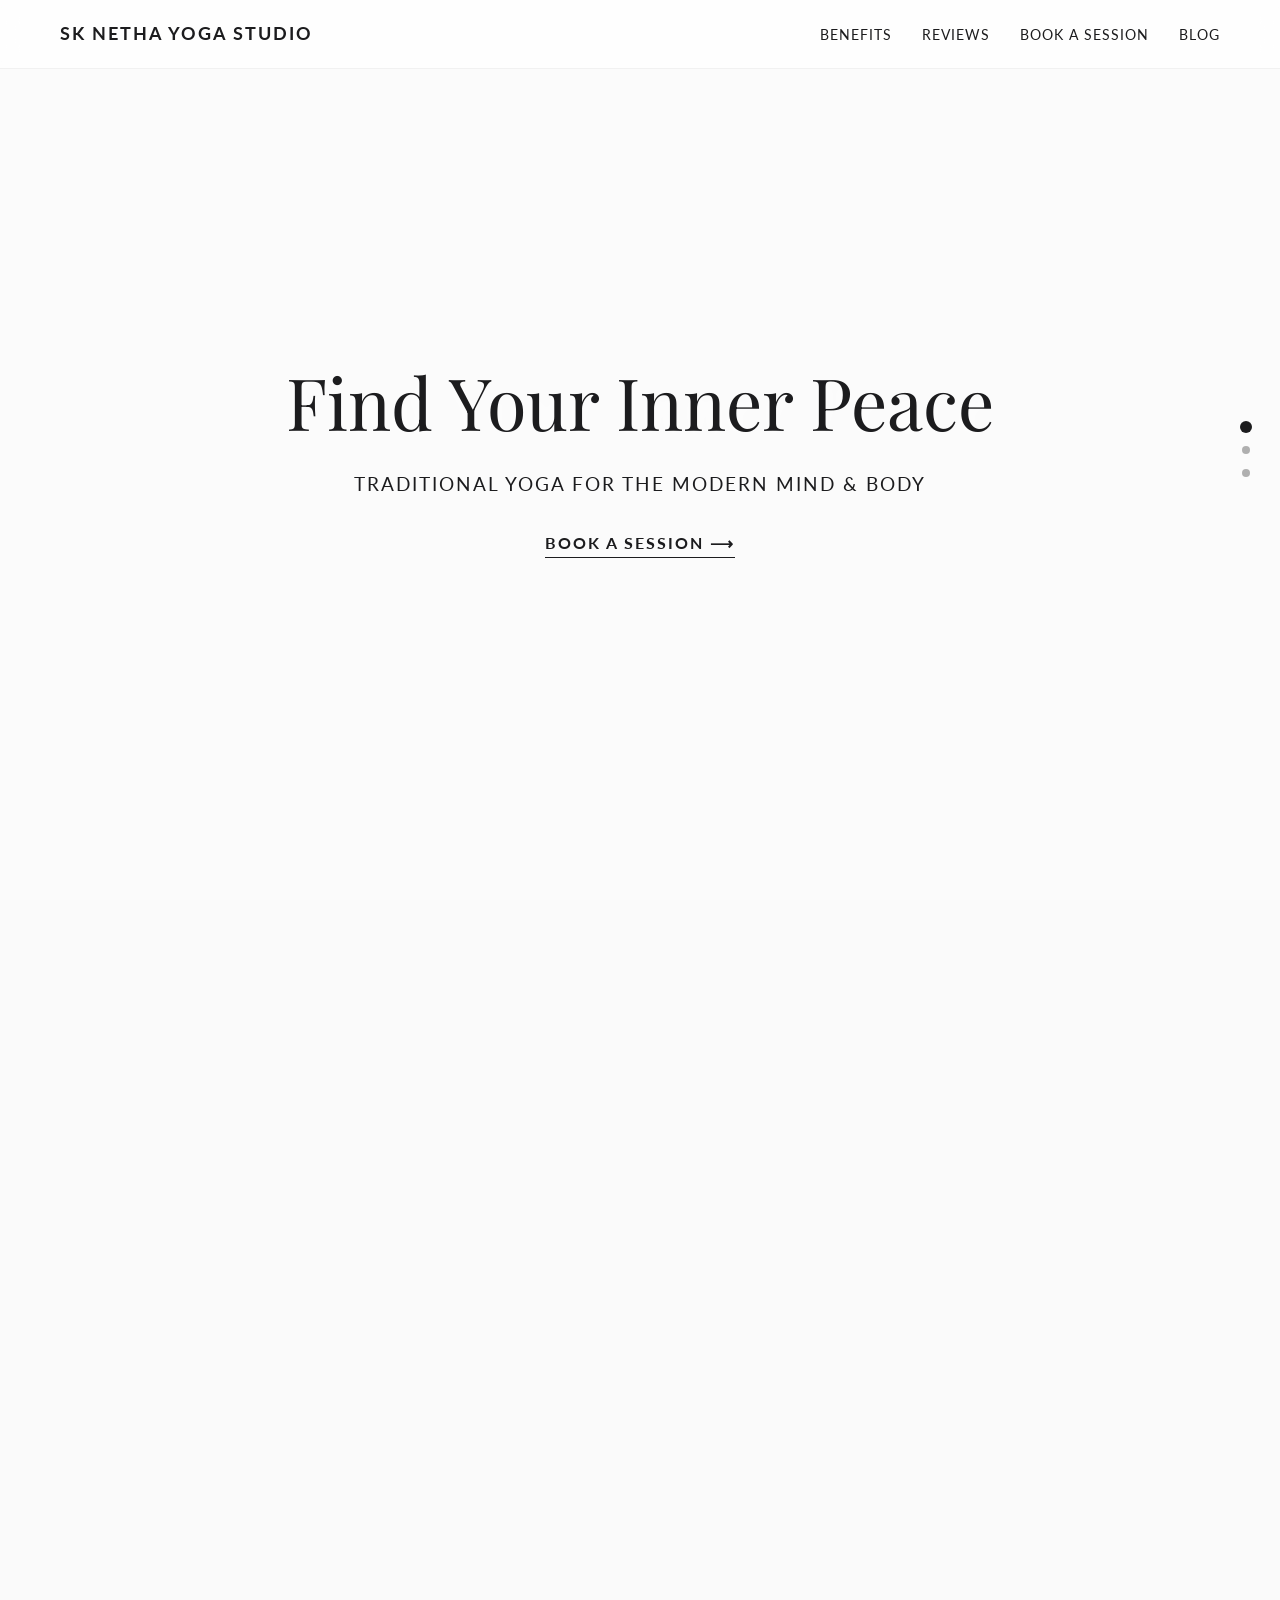
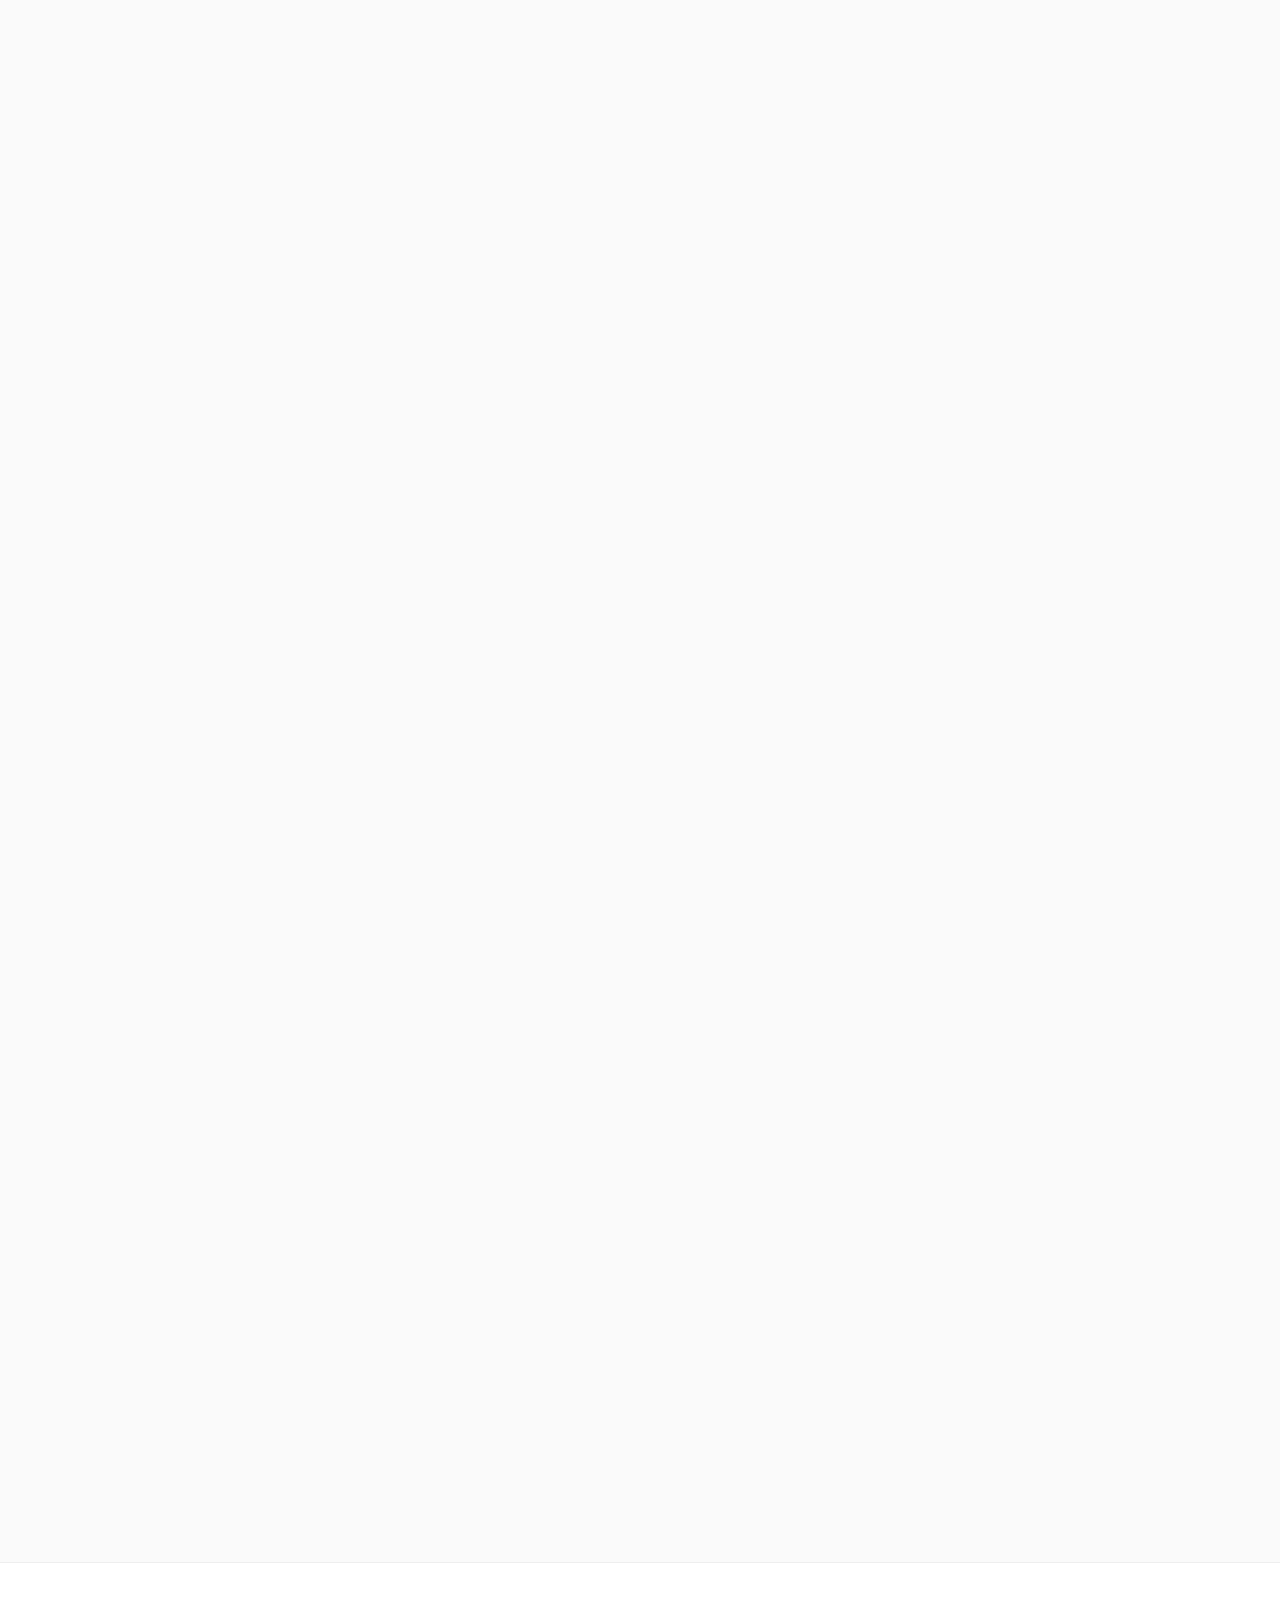
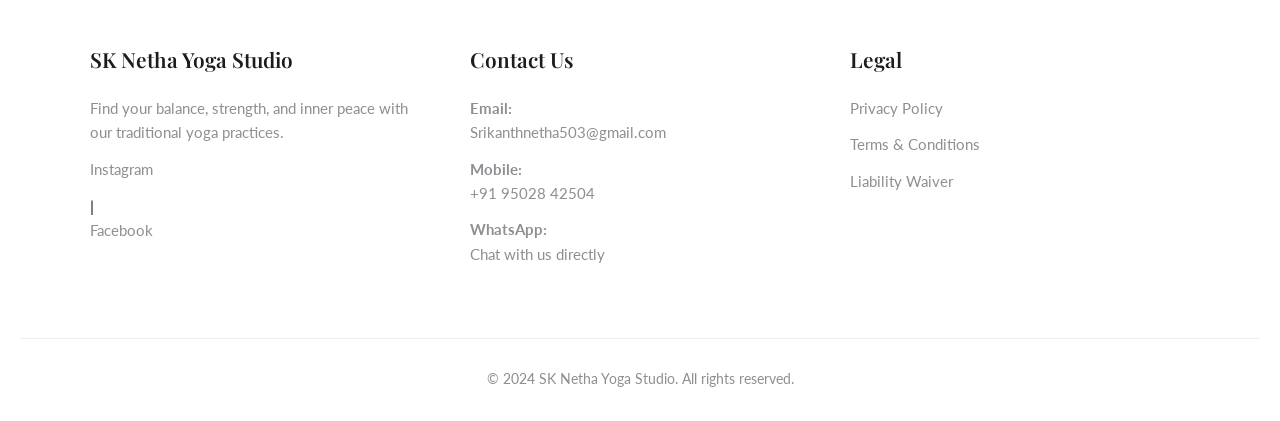
==== index.html @ 0319e9ea "Add files via upload" ====
<!DOCTYPE html>
<html lang="en">
<head>
    <meta charset="UTF-8">
    <meta name="viewport" content="width=device-width, initial-scale=1.0">
    <title>SK Netha Yoga Studio | Transform Your Life</title>
    <link rel="stylesheet" href="style.css">
    <!-- Elegant Fonts -->
    <link href="https://fonts.googleapis.com/css2?family=Lato:wght@300;400;700&family=Playfair+Display:ital,wght@0,400;0,600;1,400&display=swap" rel="stylesheet">
</head>
<body>

    <!-- iOS Style Glassmorphism Navigation -->
    <nav id="navbar">
        <div class="nav-container">
            <a href="index.html" class="logo">SK NETHA YOGA STUDIO</a>
            <div class="menu-toggle" id="mobile-menu">
                <span class="bar"></span>
                <span class="bar"></span>
                <span class="bar"></span>
            </div>
            <ul class="nav-menu">
                <li><a href="#benefits">Benefits</a></li>
                <li><a href="#reviews">Reviews</a></li>
                <!-- Direct WhatsApp Link -->
                <li><a href="https://wa.me/919502842504?text=Hi!%20I%20am%20interested%20in%20booking%20a%20yoga%20session." target="_blank">Book a Session</a></li>
                <li><a href="blog.html">Blog</a></li>
            </ul>
        </div>
    </nav>

    <!-- Clean Text-Only Hero Slideshow -->
    <header class="hero">
        <div class="slider">
            <div class="slide active" style="background-image: url('slide1.jpg');"></div>
            <div class="slide" style="background-image: url('slide2.jpg');"></div>
            <div class="slide" style="background-image: url('slide3.jpg');"></div>
        </div>
        <div class="hero-content fade-in-up">
            <h1>Find Your Inner Peace</h1>
            <p class="hero-subtitle">Traditional Yoga for the Modern Mind & Body</p>
            <!-- Direct WhatsApp Link -->
            <a href="https://wa.me/919502842504?text=Hi!%20I%20am%20interested%20in%20booking%20a%20yoga%20session." target="_blank" class="hero-text-link">Book a Session <span>&#10230;</span></a>
        </div>
        <!-- Slideshow Indicators -->
        <div class="slider-dots">
            <span class="dot active"></span>
            <span class="dot"></span>
            <span class="dot"></span>
        </div>
    </header>

    <!-- Benefits Section with Scroll Animation -->
    <section id="benefits" class="benefits-section reveal">
        <div class="section-container content-split">
            <div class="text-content">
                <span class="subtitle">Why Practice With Us</span>
                <h2>The Transformative Power of Yoga</h2>
                <p>Welcome to <strong>SK Netha Yoga Studio</strong>. Our practice is designed to serve practitioners of all levels. Whether you are a beginner or experienced, we ensure that each posture is done with accuracy, proper form, and mindful attention.</p>
                <br>
                <p><strong>Physical Wellbeing:</strong> Improve your flexibility, correct posture, resolve lower back issues, and build holistic strength through focused, gentle guidance.</p>
                <br>
                <p><strong>Mental Clarity:</strong> Reduce stress, find deep relaxation, and cultivate a serene, mindful connection between your mind and body.</p>
            </div>
            <div class="image-content">
                <img src="benefits-img.jpg" alt="Yoga Practice Benefits" class="rounded-img shadow">
            </div>
        </div>
    </section>

    <!-- Booking CTA Section (Direct WhatsApp Integration) -->
    <section id="book" class="booking-cta reveal" style="background-image: linear-gradient(rgba(0,0,0,0.4), rgba(0,0,0,0.4)), url('booking-bg.jpg');">
        <div class="cta-content glass-card">
            <h2>Ready to Start Your Journey?</h2>
            <p>Book a private session or join our upcoming online/offline batches directly through WhatsApp.</p>
            <!-- Direct WhatsApp Link -->
            <a href="https://wa.me/919502842504?text=Hi!%20I%20am%20interested%20in%20booking%20a%20yoga%20session%20at%20SK%20Netha%20Yoga%20Studio." target="_blank" class="btn-whatsapp">
                <svg viewBox="0 0 24 24" width="24" height="24" fill="currentColor"><path d="M17.472 14.382c-.297-.149-1.758-.867-2.03-.967-.273-.099-.471-.148-.67.15-.197.297-.767.966-.94 1.164-.173.199-.347.223-.644.075-.297-.15-1.255-.463-2.39-1.475-.888-.788-1.487-1.761-1.663-2.059-.173-.297-.018-.458.13-.606.134-.133.298-.347.446-.52.149-.174.198-.298.298-.497.099-.198.05-.371-.025-.52-.075-.149-.669-1.612-.916-2.207-.242-.579-.487-.5-.669-.51-.173-.008-.371-.01-.57-.01-.198 0-.52.074-.792.372-.272.297-1.04 1.016-1.04 2.479 0 1.462 1.065 2.875 1.213 3.074.149.198 2.096 3.2 5.077 4.487.709.306 1.262.489 1.694.625.712.227 1.36.195 1.871.118.571-.085 1.758-.719 2.006-1.413.248-.694.248-1.289.173-1.413-.074-.124-.272-.198-.57-.347m-5.421 7.403h-.004a9.87 9.87 0 01-5.031-1.378l-.361-.214-3.741.982.998-3.648-.235-.374a9.86 9.86 0 01-1.51-5.26c.001-5.45 4.436-9.884 9.888-9.884 2.64 0 5.122 1.03 6.988 2.898a9.825 9.825 0 012.893 6.994c-.003 5.45-4.437 9.884-9.885 9.884m8.413-18.297A11.815 11.815 0 0012.05 0C5.495 0 .16 5.335.157 11.892c0 2.096.547 4.142 1.588 5.945L.057 24l6.305-1.654a11.882 11.882 0 005.683 1.448h.005c6.554 0 11.89-5.335 11.893-11.893a11.821 11.821 0 00-3.48-8.413z"/></svg>
                Book via WhatsApp
            </a>
        </div>
    </section>

    <!-- Reviews Section (iOS Horizontal Snap Scroll) -->
    <section id="reviews" class="reviews-section reveal">
        <div class="section-container">
            <span class="subtitle" style="text-align: center;">Student Stories</span>
            <h2 style="text-align: center;">What Our Community Says</h2>
            
            <div class="reviews-slider">
                <!-- Review 1 -->
                <div class="review-card">
                    <div class="stars">★★★★★</div>
                    <p>"I've been training with Srikanth Netha for a while now, and I couldn't be happier. Each session is the perfect balance of challenge and relaxation, and it has helped me improve both physically and mentally. I practiced maternity yoga here, and it made a real difference in my normal delivery. Highly recommend!"</p>
                    <h4>— Deepthi Voruganti</h4>
                </div>

                <!-- Review 2 -->
                <div class="review-card">
                    <div class="stars">★★★★★</div>
                    <p>"I'm writing this review to express my heartfelt appreciation for Srikanth, an exceptional yoga teacher whose dedication and genuine passion for traditional yoga are truly inspiring. Whether you're a beginner or experienced practitioner, he ensures that each posture is done with accuracy and proper form. A hidden gem!"</p>
                    <h4>— Prithima Reddy Mosaly</h4>
                </div>

                <!-- Review 3 -->
                <div class="review-card">
                    <div class="stars">★★★★★</div>
                    <p>"Srikanth from SK Netha Yoga Studio is an outstanding teacher—knowledgeable, patient, and incredibly inspiring. He provides clear guidance, offers modifications for all levels, and ensures that every student feels comfortable and supported. He conducts both online and offline classes. His passion shines through."</p>
                    <h4>— Geetha Honey</h4>
                </div>

                <!-- Review 4 -->
                <div class="review-card">
                    <div class="stars">★★★★★</div>
                    <p>"Wonderful yoga classes! The teacher explains each asana clearly, teaches with great patience, and gives focused attention to every single student. At first, I thought group classes wouldn't have much individual attention, but I was wrong—he observes everyone and corrects postures gently."</p>
                    <h4>— Karthik Shivarathri</h4>
                </div>

                <!-- Review 5 -->
                <div class="review-card">
                    <div class="stars">★★★★★</div>
                    <p>"I have started practicing yoga with Srikanth online and had been an amazing experience with a lot of my lower back issues now being resolved. The consistency of class and attention to detail by each student is helping fix any yoga practice defects. I am attending remotely from the US. 6 stars!"</p>
                    <h4>— Ram Nimma</h4>
                </div>

                <!-- Review 6 -->
                <div class="review-card">
                    <div class="stars">★★★★★</div>
                    <p>"I've been attending this yoga class for a month now and it's been a truly enriching experience. The instructor is exceptional — he demonstrates each asana with precision and ensures we perform them correctly with gentle guidance. The ambience is serene and ideal for beginners seeking a mindful start."</p>
                    <h4>— Sai Pramodh Salugu</h4>
                </div>

                <!-- Review 7 -->
                <div class="review-card">
                    <div class="stars">★★★★★</div>
                    <p>"I've been practicing yoga since two months, but my expereince has been truly transformative. So thankful to my yoga master... not only the way he teaches but also he ensures every one to do it in a proper way. I'm so glad for my flexibility! The way he does massaging we feel too relaxed!!"</p>
                    <h4>— Nithya Putta</h4>
                </div>
            </div>
            <!-- Swipe indicator for mobile -->
            <p class="swipe-hint">Swipe to read more &#8594;</p>
        </div>
    </section>

    <!-- Footer with Full Contact Details -->
    <footer>
        <div class="footer-container">
            <div class="footer-col">
                <h3>SK Netha Yoga Studio</h3>
                <p>Find your balance, strength, and inner peace with our traditional yoga practices.</p>
                <div class="social-links mt-10">
                    <a href="#">Instagram</a> | <a href="#">Facebook</a>
                </div>
            </div>
            <div class="footer-col">
                <h3>Contact Us</h3>
                <!-- DIRECT EMAIL LINK -->
                <p><strong>Email:</strong> <a href="mailto:Srikanthnetha503@gmail.com">Srikanthnetha503@gmail.com</a></p>
                
                <!-- DIRECT PHONE CALL LINK -->
                <p><strong>Mobile:</strong> <a href="tel:+919502842504">+91 95028 42504</a></p>
                
                <!-- DIRECT WHATSAPP LINK -->
                <p><strong>WhatsApp:</strong> <a href="https://wa.me/919502842504?text=Hi!%20I%20have%20an%20inquiry%20about%20your%20classes." target="_blank">Chat with us directly</a></p>
            </div>
            <div class="footer-col legal">
                <h3>Legal</h3>
                <a href="#">Privacy Policy</a>
                <a href="#">Terms & Conditions</a>
                <a href="#">Liability Waiver</a>
            </div>
        </div>
        <div class="footer-bottom">
            <p>&copy; 2024 SK Netha Yoga Studio. All rights reserved.</p>
        </div>
    </footer>

    <script src="script.js"></script>
</body>
</html>
---- style.css ----
/* Color Palette & Variables (Soft iOS Aesthetic) */
:root {
    --bg-color: #FAFAFA; /* Very light iOS grey/white */
    --surface-color: #FFFFFF;
    --text-main: #1C1C1E; /* iOS dark text */
    --text-light: #8E8E93; /* iOS light text */
    --accent-blue: #8eb4be;
    --accent-pink: #d99c9c;
    --accent-green: #7D9771; /* Deepened slightly for contrast */
    --whatsapp-green: #25D366;
    --font-heading: 'Playfair Display', serif;
    --font-body: 'Lato', sans-serif;
}

/* Smooth Scrolling for entire page */
html {
    scroll-behavior: smooth;
}

* {
    margin: 0;
    padding: 0;
    box-sizing: border-box;
}

body {
    font-family: var(--font-body);
    color: var(--text-main);
    background-color: var(--bg-color);
    line-height: 1.6;
    overflow-x: hidden;
}

a {
    text-decoration: none;
    color: inherit;
}

.section-container {
    max-width: 1100px;
    margin: 0 auto;
    padding: 80px 20px;
}

/* --- Navigation (iOS Glassmorphism) --- */
nav {
    position: fixed;
    top: 0;
    width: 100%;
    z-index: 1000;
    background: rgba(255, 255, 255, 0.7);
    backdrop-filter: blur(15px); /* iOS Glass blur */
    -webkit-backdrop-filter: blur(15px);
    border-bottom: 1px solid rgba(0,0,0,0.05);
    transition: all 0.3s ease;
}

.nav-container {
    display: flex;
    justify-content: space-between;
    align-items: center;
    padding: 20px;
    max-width: 1200px;
    margin: 0 auto;
}

.logo {
    font-family: var(--font-body);
    letter-spacing: 2px;
    font-size: 1.1rem;
    font-weight: 700;
}

.nav-menu {
    display: flex;
    list-style: none;
}

.nav-menu li {
    margin-left: 30px;
}

.nav-menu a {
    font-size: 0.9rem;
    text-transform: uppercase;
    letter-spacing: 1px;
    transition: color 0.3s;
    font-weight: 400;
}

.nav-menu a:hover, .active-link {
    color: var(--accent-green);
}

/* Mobile Menu Hamburger */
.menu-toggle {
    display: none;
    cursor: pointer;
    flex-direction: column;
}

.bar {
    height: 2px;
    width: 25px;
    background-color: var(--text-main);
    margin: 3px 0;
    transition: 0.3s;
}

/* --- Hero Slideshow --- */
.hero {
    position: relative;
    height: 100vh; /* Full screen */
    display: flex;
    align-items: center;
    justify-content: center;
    overflow: hidden;
}

.slider {
    position: absolute;
    top: 0; left: 0; width: 100%; height: 100%;
}

.slide {
    position: absolute;
    top: 0; left: 0; width: 100%; height: 100%;
    background-size: cover;
    background-position: center;
    opacity: 0;
    transition: opacity 2s ease-in-out; /* Super smooth fade */
}

.slide::after {
    content: '';
    position: absolute;
    top:0; left:0; width:100%; height:100%;
    background: rgba(255,255,255,0.2); /* Slight overlay to make text pop */
}

.slide.active {
    opacity: 1;
}

.hero-content {
    position: relative;
    z-index: 10;
    text-align: center;
    padding: 40px;
}

.hero h1 {
    font-family: var(--font-heading);
    font-size: 4.5rem;
    color: var(--text-main);
    font-weight: 400;
    margin-bottom: 10px;
    text-shadow: 0 4px 15px rgba(255,255,255,0.8); /* Glow effect for readability */
}

.hero-subtitle {
    font-size: 1.2rem;
    letter-spacing: 2px;
    margin-bottom: 30px;
    color: var(--text-main);
    text-transform: uppercase;
    text-shadow: 0 2px 10px rgba(255,255,255,0.8);
}

/* Elegant Text Link instead of bulky button */
.hero-text-link {
    font-size: 1rem;
    letter-spacing: 2px;
    color: var(--text-main);
    text-transform: uppercase;
    font-weight: 700;
    border-bottom: 1px solid var(--text-main);
    padding-bottom: 5px;
    transition: all 0.3s;
}

.hero-text-link:hover {
    color: var(--accent-green);
    border-bottom-color: var(--accent-green);
}

.slider-dots {
    position: absolute;
    right: 30px;
    top: 50%;
    transform: translateY(-50%);
    display: flex;
    flex-direction: column;
    gap: 15px;
    z-index: 10;
}

.dot {
    width: 8px;
    height: 8px;
    background-color: rgba(0,0,0,0.3);
    border-radius: 50%;
    cursor: pointer;
    transition: all 0.3s;
}

.dot.active {
    background-color: var(--text-main);
    transform: scale(1.5);
}

/* --- Global Utilities & Animations --- */
.rounded-img {
    border-radius: 20px; /* iOS rounded corners */
}
.shadow {
    box-shadow: 0 20px 40px rgba(0,0,0,0.08); /* Soft iOS shadow */
}

h2 {
    font-family: var(--font-heading);
    font-size: 2.8rem;
    font-weight: 400;
    color: var(--accent-green);
    margin-bottom: 20px;
}

.subtitle {
    display: block;
    font-family: var(--font-body);
    text-transform: uppercase;
    letter-spacing: 2px;
    color: var(--text-light);
    font-size: 0.9rem;
    margin-bottom: 15px;
}

/* Scroll Reveal Animation Classes */
.reveal {
    opacity: 0;
    transform: translateY(40px);
    transition: all 1s cubic-bezier(0.25, 0.46, 0.45, 0.94); /* Smooth iOS curve */
}
.reveal.active {
    opacity: 1;
    transform: translateY(0);
}

/* --- Benefits Section --- */
.content-split {
    display: grid;
    grid-template-columns: 1fr 1fr;
    gap: 60px;
    align-items: center;
}

.text-content p {
    color: var(--text-light);
    font-size: 1.1rem;
    line-height: 1.8;
}

.image-content img {
    width: 100%;
    height: auto;
}

/* --- Reviews Section (iOS Horizontal Snap) --- */
.reviews-section {
    background-color: #F4EFEA;
    padding-bottom: 100px;
}

.reviews-slider {
    display: flex;
    overflow-x: auto;
    scroll-snap-type: x mandatory; /* iOS native swiping feel */
    gap: 20px;
    padding: 40px 0 20px;
    -webkit-overflow-scrolling: touch; /* Smooth momentum scroll on iOS */
    scrollbar-width: none; /* Firefox */
}

.reviews-slider::-webkit-scrollbar {
    display: none; /* Hide scrollbar Chrome/Safari */
}

.review-card {
    min-width: 320px;
    max-width: 350px;
    background: var(--surface-color);
    padding: 30px;
    border-radius: 20px;
    scroll-snap-align: start; /* Snaps perfectly into place */
    box-shadow: 0 10px 30px rgba(0,0,0,0.04);
    display: flex;
    flex-direction: column;
    justify-content: space-between;
}

.stars {
    color: #FFD700;
    font-size: 1.2rem;
    margin-bottom: 15px;
    letter-spacing: 2px;
}

.review-card p {
    font-style: italic;
    color: var(--text-light);
    font-size: 1rem;
    line-height: 1.6;
    margin-bottom: 20px;
}

.review-card h4 {
    font-family: var(--font-heading);
    color: var(--text-main);
    font-size: 1.1rem;
    font-weight: 600;
}

.swipe-hint {
    text-align: center;
    color: var(--text-light);
    font-size: 0.85rem;
    margin-top: 10px;
    display: none; /* Hidden on desktop */
}

/* --- Booking CTA Section --- */
.booking-cta {
    padding: 120px 20px;
    display: flex;
    justify-content: center;
    align-items: center;
    background-size: cover;
    background-position: center;
    background-attachment: fixed; /* Parallax */
}

.glass-card {
    background: rgba(255, 255, 255, 0.15);
    backdrop-filter: blur(20px);
    -webkit-backdrop-filter: blur(20px);
    padding: 50px;
    border-radius: 30px;
    border: 1px solid rgba(255,255,255,0.3);
    text-align: center;
    max-width: 600px;
    box-shadow: 0 30px 60px rgba(0,0,0,0.2);
}

.glass-card h2 {
    color: white;
    font-size: 3rem;
}

.glass-card p {
    color: white;
    font-size: 1.2rem;
    margin-bottom: 40px;
}

.btn-whatsapp {
    display: inline-flex;
    align-items: center;
    gap: 10px;
    padding: 16px 35px;
    background-color: var(--whatsapp-green);
    color: white;
    font-weight: 700;
    border-radius: 50px; /* iOS pill button */
    text-transform: uppercase;
    letter-spacing: 1px;
    font-size: 0.9rem;
    transition: transform 0.3s, background 0.3s, box-shadow 0.3s;
    box-shadow: 0 10px 20px rgba(37, 211, 102, 0.3);
}

.btn-whatsapp:hover {
    background-color: #1DA851;
    transform: translateY(-3px);
    box-shadow: 0 15px 25px rgba(37, 211, 102, 0.4);
}

/* --- Footer --- */
footer {
    background-color: var(--surface-color);
    padding: 80px 20px 30px;
    border-top: 1px solid #eee;
}

.footer-container {
    max-width: 1100px;
    margin: 0 auto;
    display: grid;
    grid-template-columns: repeat(3, 1fr);
    gap: 40px;
    margin-bottom: 60px;
}

.footer-col h3 {
    font-family: var(--font-heading);
    color: var(--text-main);
    font-weight: 600;
    font-size: 1.3rem;
    margin-bottom: 20px;
}

.footer-col p, .footer-col a {
    color: var(--text-light);
    margin-bottom: 12px;
    display: block;
    font-size: 0.95rem;
    transition: color 0.3s;
}

.footer-col a:hover {
    color: var(--accent-green);
}

.footer-bottom {
    text-align: center;
    border-top: 1px solid #eee;
    padding-top: 30px;
    color: var(--text-light);
    font-size: 0.85rem;
}

/* --- Mobile Responsiveness --- */
@media (max-width: 768px) {
    .menu-toggle {
        display: flex;
    }
    
    .nav-menu {
        display: none;
        flex-direction: column;
        width: 100%;
        position: absolute;
        top: 60px;
        left: 0;
        background: rgba(255, 255, 255, 0.95);
        backdrop-filter: blur(20px);
        text-align: center;
        border-bottom: 1px solid #eee;
    }
    
    .nav-menu.active {
        display: flex;
    }
    
    .nav-menu li {
        margin: 0;
        padding: 20px 0;
    }

    .hero h1 {
        font-size: 3rem;
    }

    .content-split {
        grid-template-columns: 1fr;
    }

    .footer-container {
        grid-template-columns: 1fr;
        text-align: center;
    }

    .slider-dots {
        flex-direction: row;
        top: auto;
        bottom: 30px;
        right: 50%;
        transform: translateX(50%);
    }

    .glass-card {
        padding: 30px 20px;
    }

    .glass-card h2 {
        font-size: 2.2rem;
    }

    .swipe-hint {
        display: block; /* Show hint on mobile */
    }
}
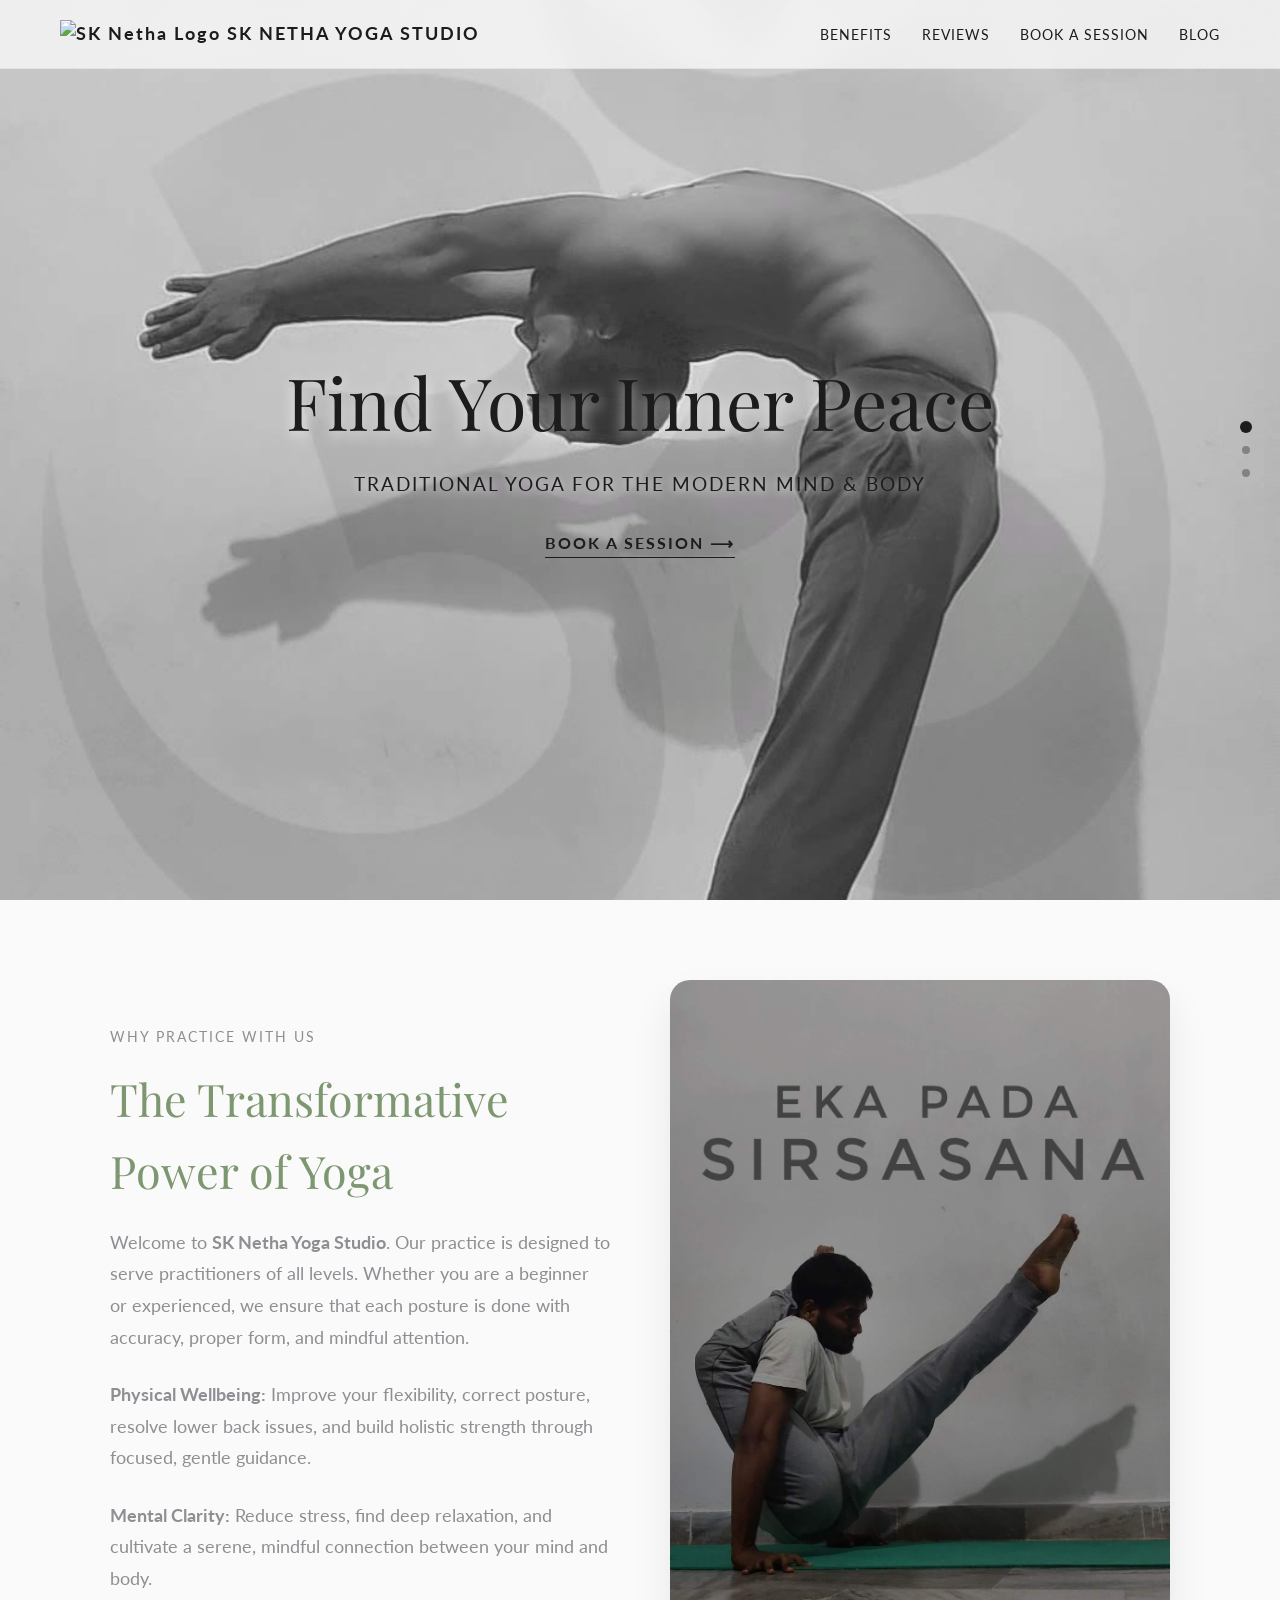
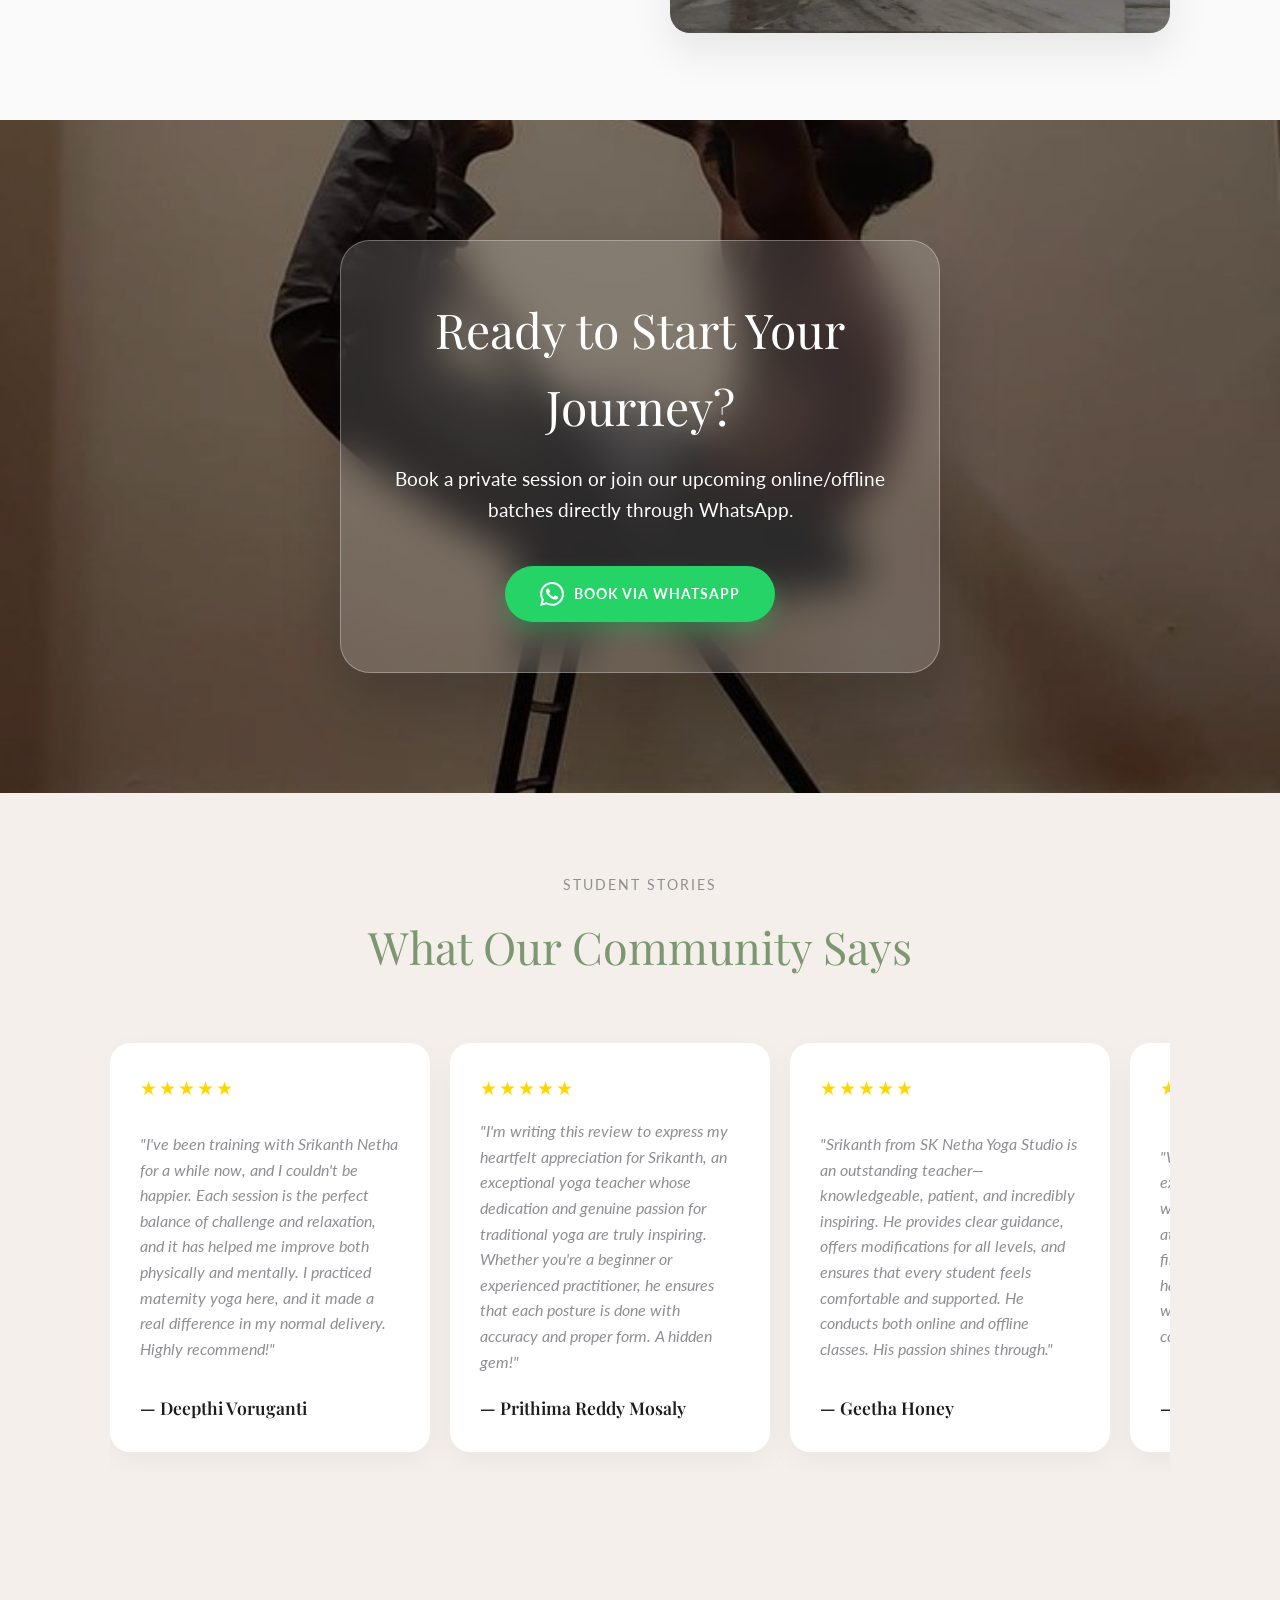
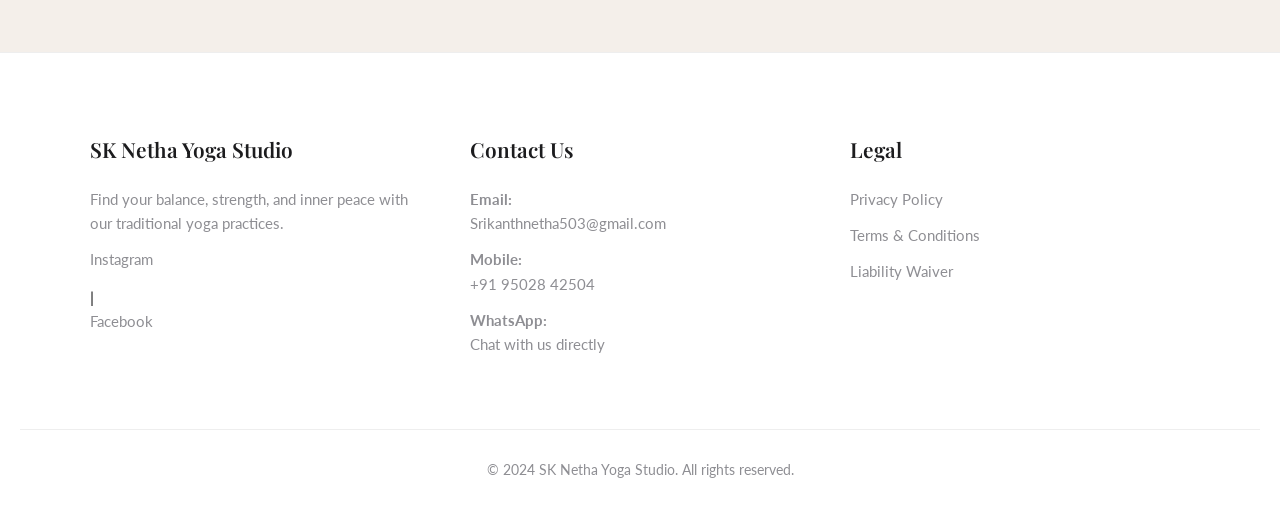
==== commit 741899b8: "Update navbar with logo and clean up comments Removed comments for direct links and added logo image" ====
--- a/index.html
+++ b/index.html
@@ -13,7 +13,11 @@
     <!-- iOS Style Glassmorphism Navigation -->
     <nav id="navbar">
         <div class="nav-container">
-            <a href="index.html" class="logo">SK NETHA YOGA STUDIO</a>
+            <!-- LOGO ADDED HERE -->
+            <a href="index.html" class="logo">
+                <img src="logo.png" alt="SK Netha Logo" class="nav-logo-img">
+                SK NETHA YOGA STUDIO
+            </a>
             <div class="menu-toggle" id="mobile-menu">
                 <span class="bar"></span>
                 <span class="bar"></span>
@@ -22,7 +26,6 @@
             <ul class="nav-menu">
                 <li><a href="#benefits">Benefits</a></li>
                 <li><a href="#reviews">Reviews</a></li>
-                <!-- Direct WhatsApp Link -->
                 <li><a href="https://wa.me/919502842504?text=Hi!%20I%20am%20interested%20in%20booking%20a%20yoga%20session." target="_blank">Book a Session</a></li>
                 <li><a href="blog.html">Blog</a></li>
             </ul>
@@ -39,7 +42,6 @@
         <div class="hero-content fade-in-up">
             <h1>Find Your Inner Peace</h1>
             <p class="hero-subtitle">Traditional Yoga for the Modern Mind & Body</p>
-            <!-- Direct WhatsApp Link -->
             <a href="https://wa.me/919502842504?text=Hi!%20I%20am%20interested%20in%20booking%20a%20yoga%20session." target="_blank" class="hero-text-link">Book a Session <span>&#10230;</span></a>
         </div>
         <!-- Slideshow Indicators -->
@@ -73,7 +75,6 @@
         <div class="cta-content glass-card">
             <h2>Ready to Start Your Journey?</h2>
             <p>Book a private session or join our upcoming online/offline batches directly through WhatsApp.</p>
-            <!-- Direct WhatsApp Link -->
             <a href="https://wa.me/919502842504?text=Hi!%20I%20am%20interested%20in%20booking%20a%20yoga%20session%20at%20SK%20Netha%20Yoga%20Studio." target="_blank" class="btn-whatsapp">
                 <svg viewBox="0 0 24 24" width="24" height="24" fill="currentColor"><path d="M17.472 14.382c-.297-.149-1.758-.867-2.03-.967-.273-.099-.471-.148-.67.15-.197.297-.767.966-.94 1.164-.173.199-.347.223-.644.075-.297-.15-1.255-.463-2.39-1.475-.888-.788-1.487-1.761-1.663-2.059-.173-.297-.018-.458.13-.606.134-.133.298-.347.446-.52.149-.174.198-.298.298-.497.099-.198.05-.371-.025-.52-.075-.149-.669-1.612-.916-2.207-.242-.579-.487-.5-.669-.51-.173-.008-.371-.01-.57-.01-.198 0-.52.074-.792.372-.272.297-1.04 1.016-1.04 2.479 0 1.462 1.065 2.875 1.213 3.074.149.198 2.096 3.2 5.077 4.487.709.306 1.262.489 1.694.625.712.227 1.36.195 1.871.118.571-.085 1.758-.719 2.006-1.413.248-.694.248-1.289.173-1.413-.074-.124-.272-.198-.57-.347m-5.421 7.403h-.004a9.87 9.87 0 01-5.031-1.378l-.361-.214-3.741.982.998-3.648-.235-.374a9.86 9.86 0 01-1.51-5.26c.001-5.45 4.436-9.884 9.888-9.884 2.64 0 5.122 1.03 6.988 2.898a9.825 9.825 0 012.893 6.994c-.003 5.45-4.437 9.884-9.885 9.884m8.413-18.297A11.815 11.815 0 0012.05 0C5.495 0 .16 5.335.157 11.892c0 2.096.547 4.142 1.588 5.945L.057 24l6.305-1.654a11.882 11.882 0 005.683 1.448h.005c6.554 0 11.89-5.335 11.893-11.893a11.821 11.821 0 00-3.48-8.413z"/></svg>
                 Book via WhatsApp
@@ -137,7 +138,6 @@
                     <h4>— Nithya Putta</h4>
                 </div>
             </div>
-            <!-- Swipe indicator for mobile -->
             <p class="swipe-hint">Swipe to read more &#8594;</p>
         </div>
     </section>
@@ -154,13 +154,8 @@
             </div>
             <div class="footer-col">
                 <h3>Contact Us</h3>
-                <!-- DIRECT EMAIL LINK -->
                 <p><strong>Email:</strong> <a href="mailto:Srikanthnetha503@gmail.com">Srikanthnetha503@gmail.com</a></p>
-                
-                <!-- DIRECT PHONE CALL LINK -->
                 <p><strong>Mobile:</strong> <a href="tel:+919502842504">+91 95028 42504</a></p>
-                
-                <!-- DIRECT WHATSAPP LINK -->
                 <p><strong>WhatsApp:</strong> <a href="https://wa.me/919502842504?text=Hi!%20I%20have%20an%20inquiry%20about%20your%20classes." target="_blank">Chat with us directly</a></p>
             </div>
             <div class="footer-col legal">
@@ -177,4 +172,4 @@
 
     <script src="script.js"></script>
 </body>
-</html>+    </html>
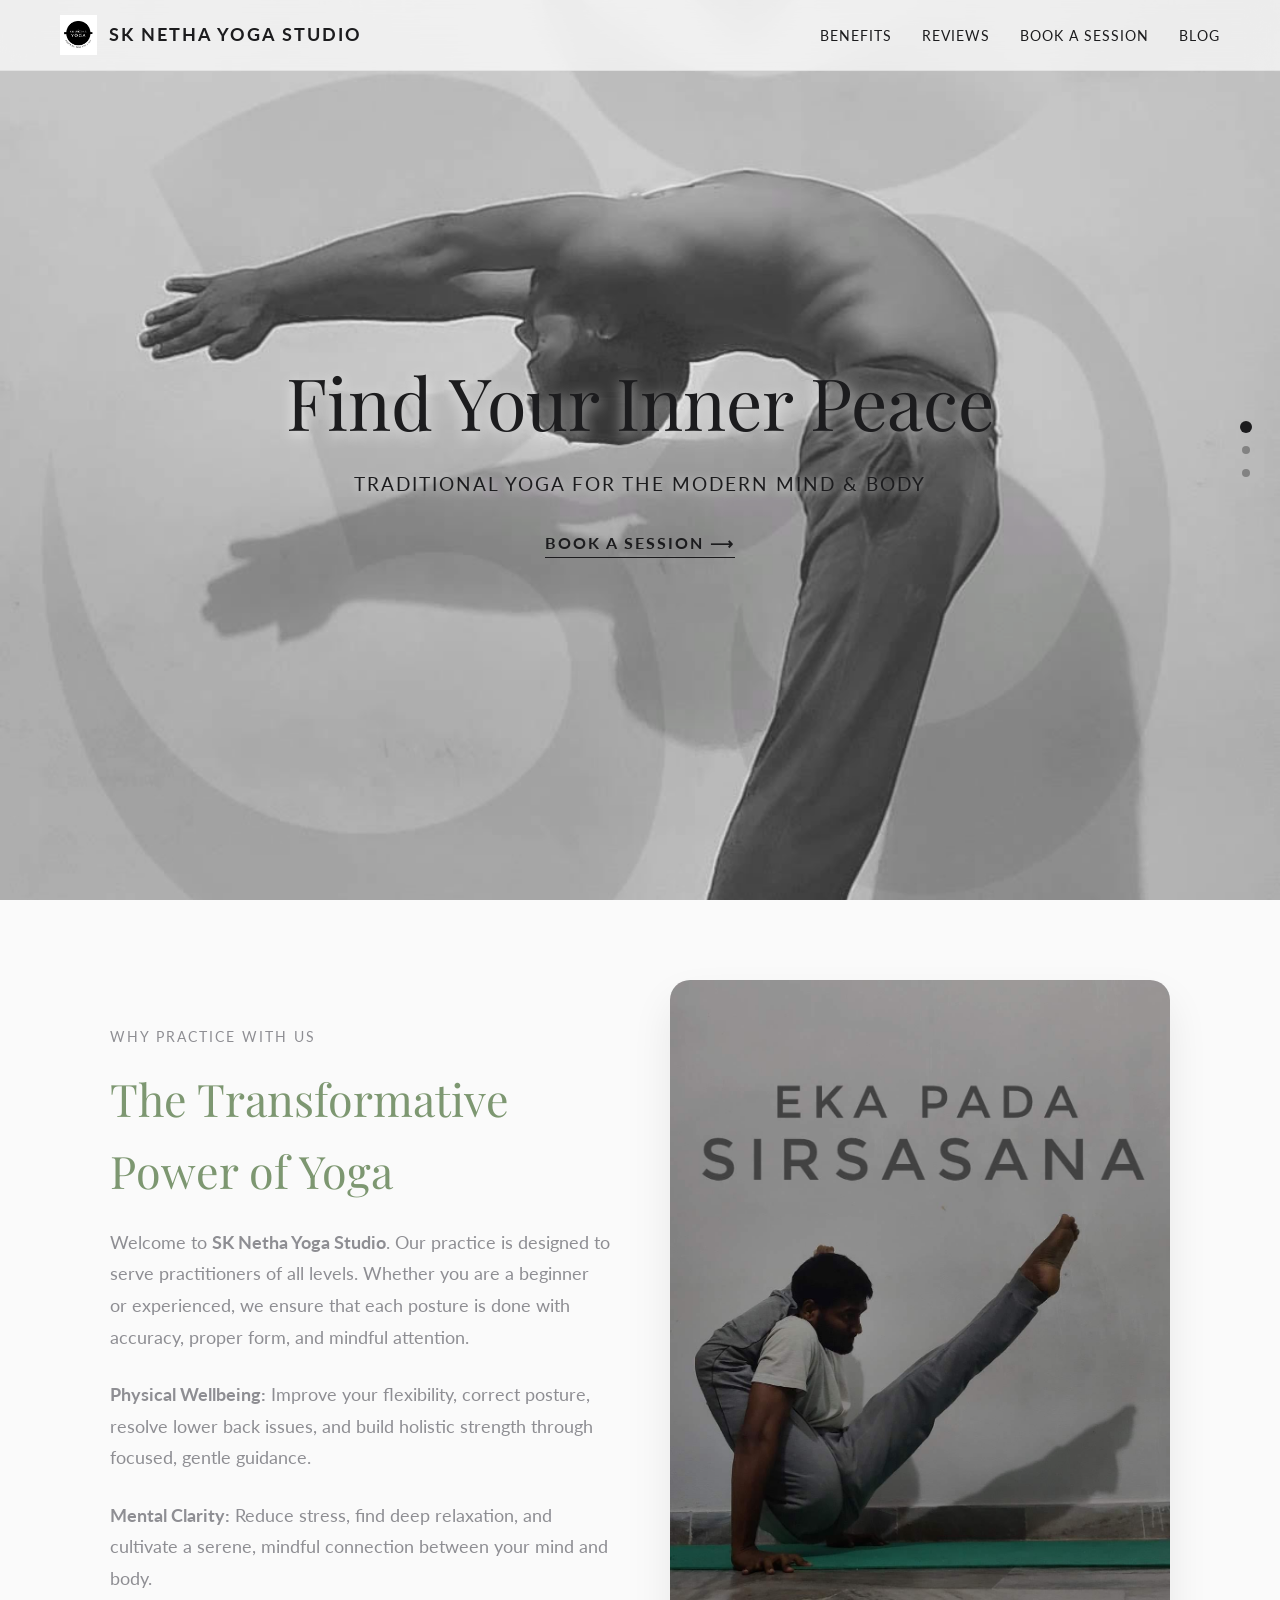
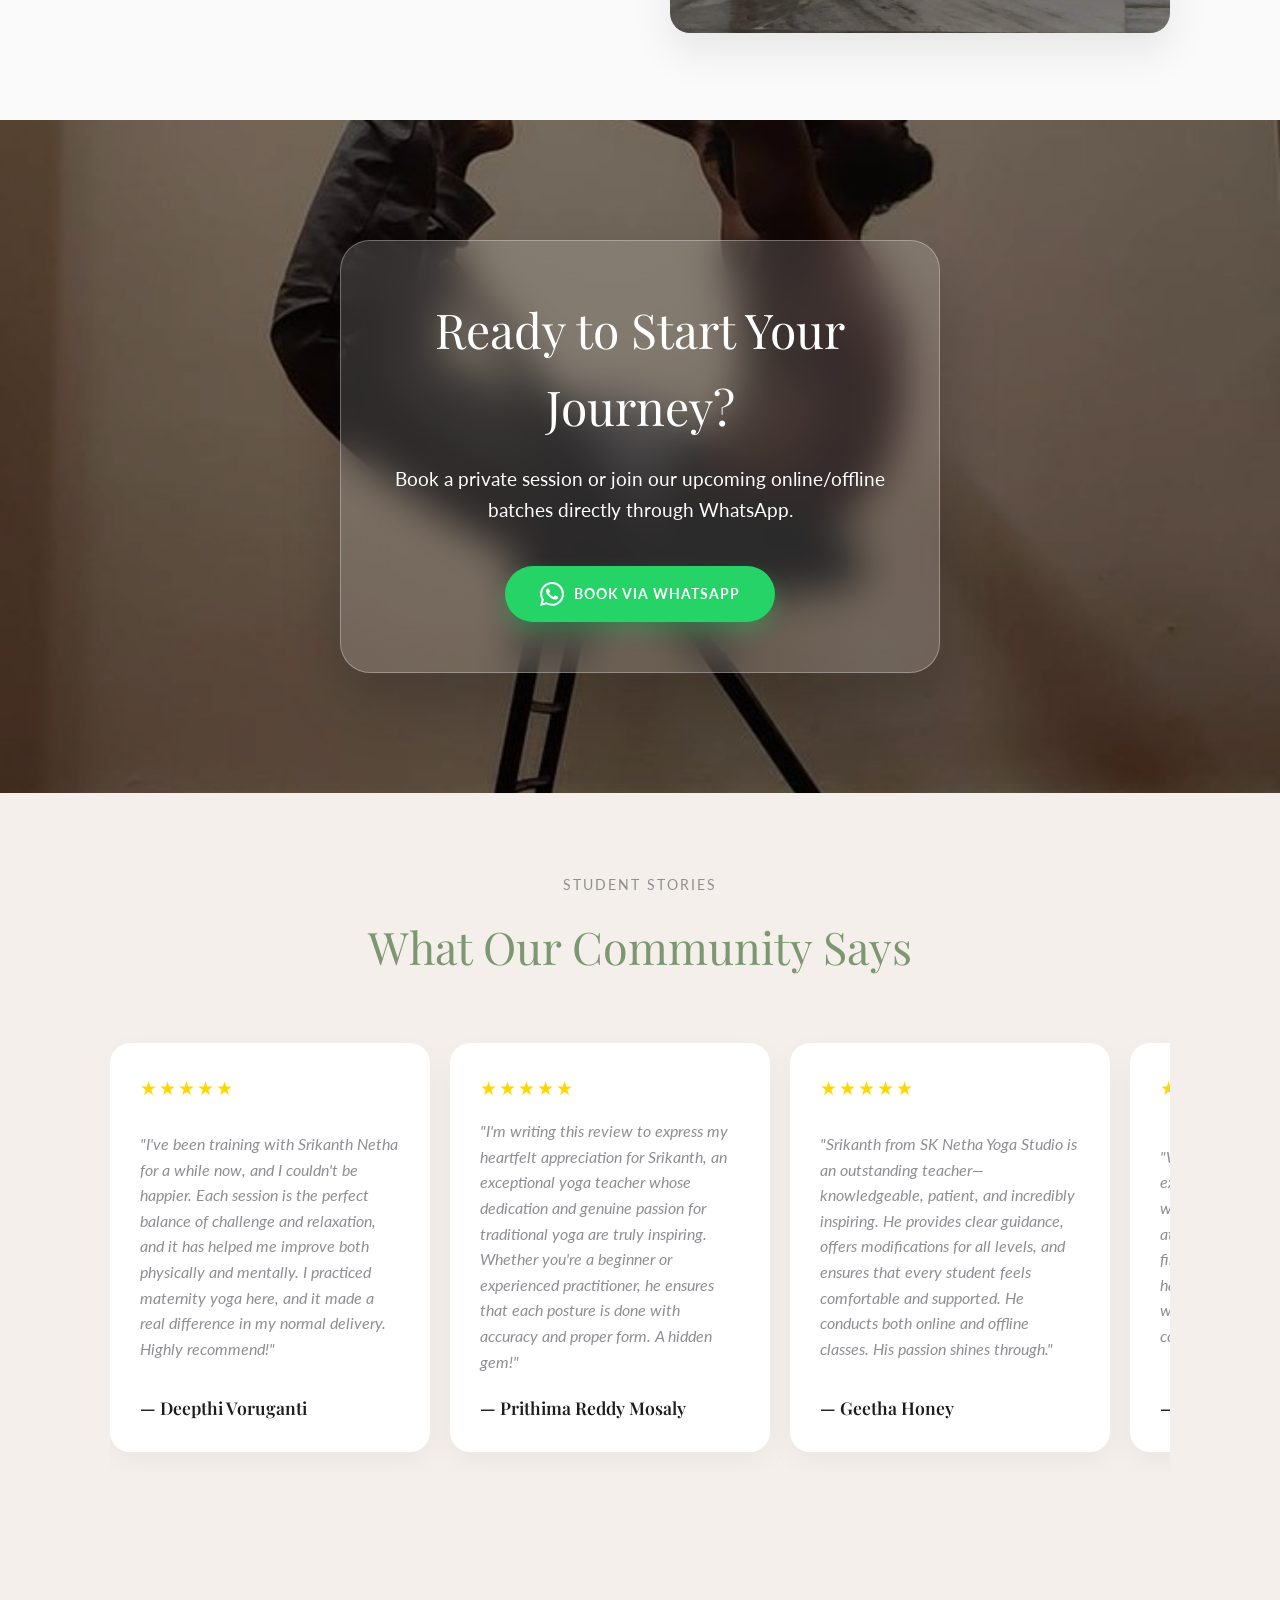
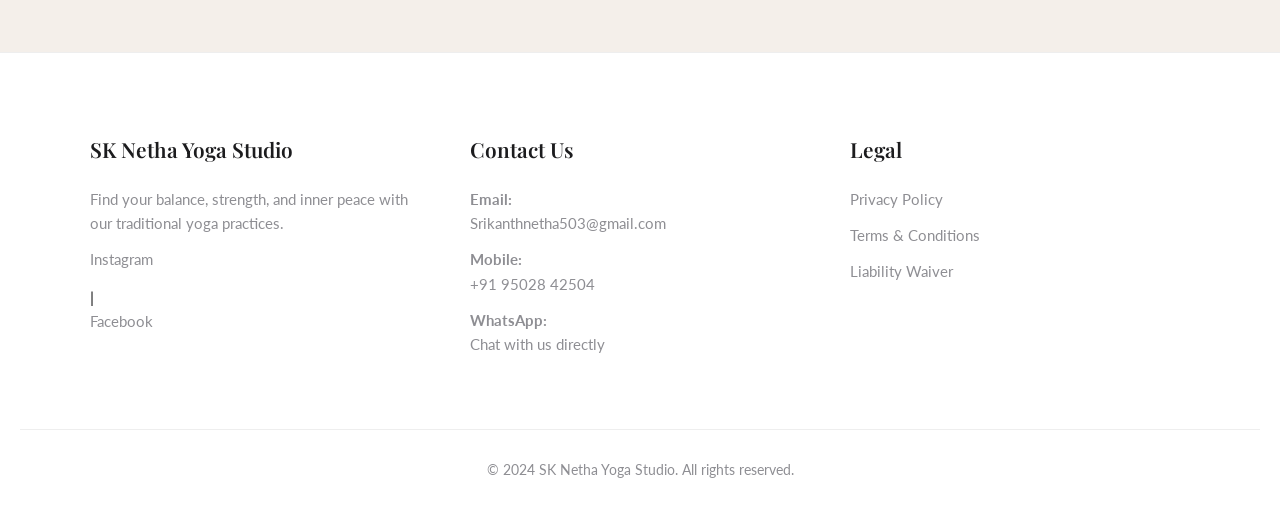
==== commit c6e0aff3: "Update index.html" ====
--- a/index.html
+++ b/index.html
@@ -13,7 +13,7 @@
     <!-- iOS Style Glassmorphism Navigation -->
     <nav id="navbar">
         <div class="nav-container">
-            <!-- LOGO ADDED HERE -->
+            <!-- LOGO -->
             <a href="index.html" class="logo">
                 <img src="logo.png" alt="SK Netha Logo" class="nav-logo-img">
                 SK NETHA YOGA STUDIO
@@ -149,7 +149,9 @@
                 <h3>SK Netha Yoga Studio</h3>
                 <p>Find your balance, strength, and inner peace with our traditional yoga practices.</p>
                 <div class="social-links mt-10">
-                    <a href="#">Instagram</a> | <a href="#">Facebook</a>
+                    <!-- SOCIAL LINKS UPDATED HERE -->
+                    <a href="https://www.instagram.com/sk_netha_yoga?igsh=YmxhMDFrbGpheWcy " target="_blank" rel="noopener noreferrer">Instagram</a> | 
+                    <a href=" https://www.facebook.com/share/1FhtnjcmZA/?mibextid=wwXIfr" target="_blank" rel="noopener noreferrer">Facebook</a>
                 </div>
             </div>
             <div class="footer-col">
@@ -172,4 +174,4 @@
 
     <script src="script.js"></script>
 </body>
-    </html>
+</html>
--- a/style.css
+++ b/style.css
@@ -59,16 +59,26 @@
     display: flex;
     justify-content: space-between;
     align-items: center;
-    padding: 20px;
+    padding: 15px 20px; /* slightly reduced padding to fit logo */
     max-width: 1200px;
     margin: 0 auto;
 }
 
+/* Updated Logo with Image styling */
 .logo {
+    display: flex;
+    align-items: center;
+    gap: 12px; /* space between image and text */
     font-family: var(--font-body);
     letter-spacing: 2px;
     font-size: 1.1rem;
     font-weight: 700;
+}
+
+.nav-logo-img {
+    height: 40px; /* strict height so it doesn't break navbar */
+    width: auto;
+    object-fit: contain;
 }
 
 .nav-menu {
@@ -167,7 +177,7 @@
     text-shadow: 0 2px 10px rgba(255,255,255,0.8);
 }
 
-/* Elegant Text Link instead of bulky button */
+/* Elegant Text Link */
 .hero-text-link {
     font-size: 1rem;
     letter-spacing: 2px;
@@ -430,6 +440,17 @@
 
 /* --- Mobile Responsiveness --- */
 @media (max-width: 768px) {
+    /* Adjusted logo for smaller screens */
+    .logo {
+        font-size: 0.9rem;
+        letter-spacing: 1px;
+        gap: 8px;
+    }
+    
+    .nav-logo-img {
+        height: 30px;
+    }
+
     .menu-toggle {
         display: flex;
     }
@@ -488,4 +509,4 @@
     .swipe-hint {
         display: block; /* Show hint on mobile */
     }
-}+    }
